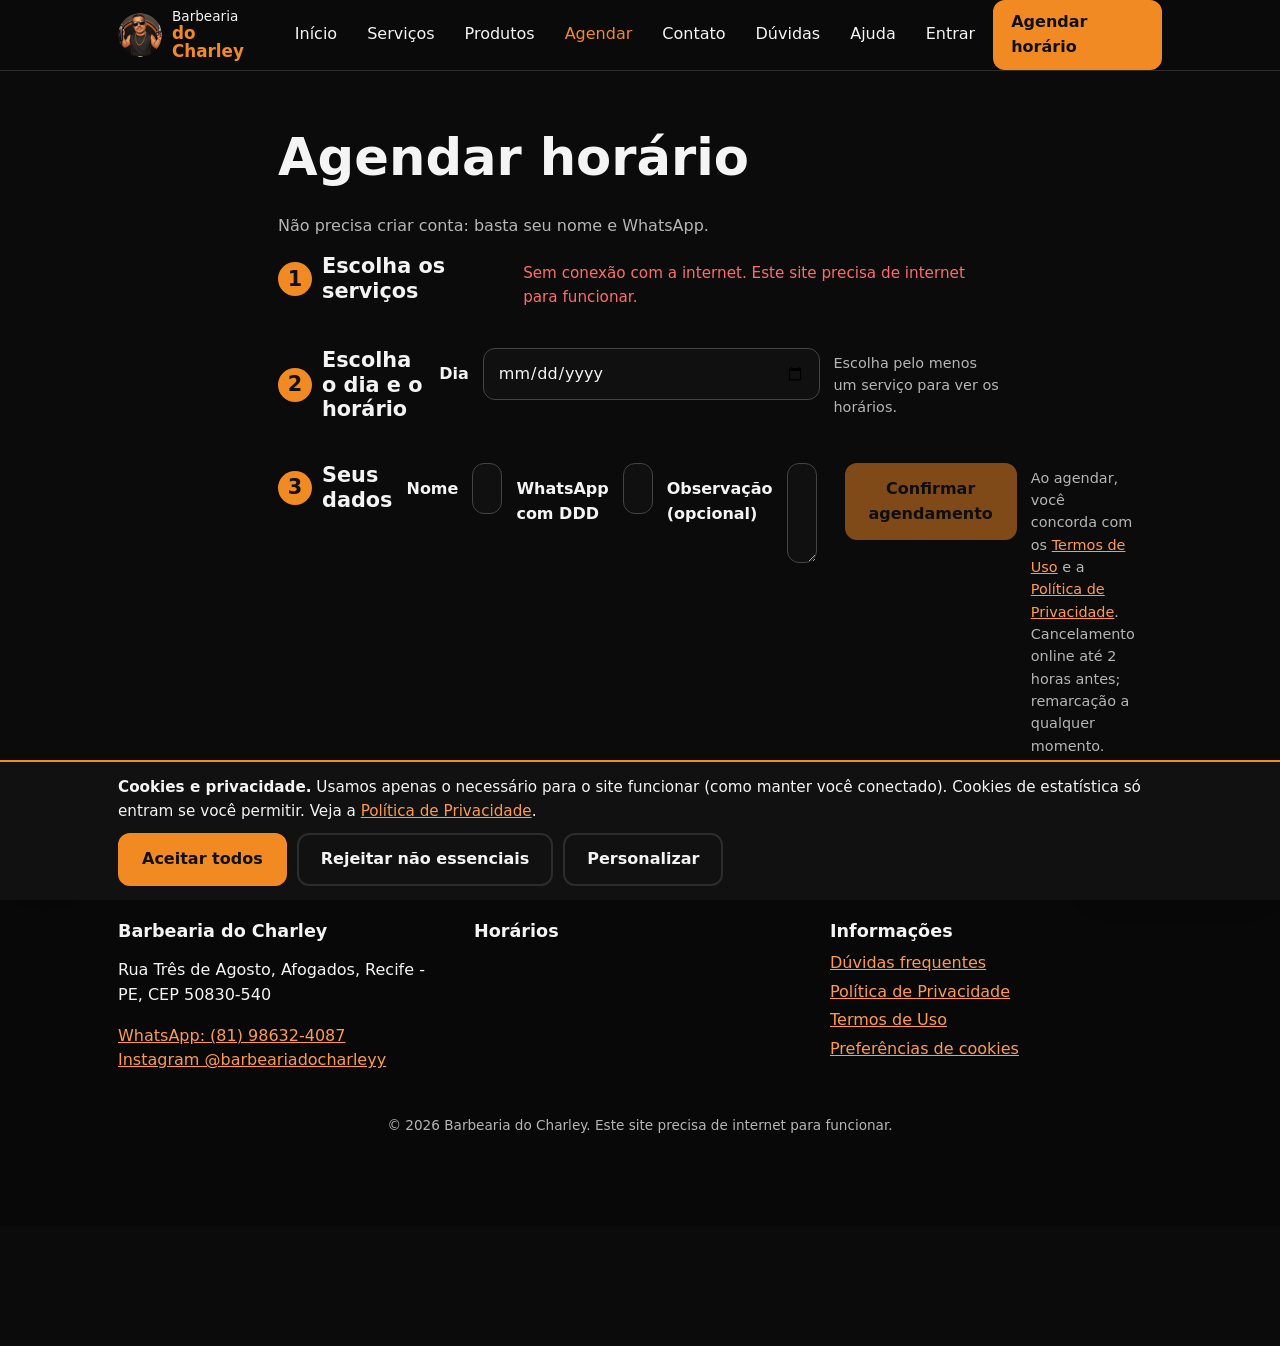
==== charley_build/agendar.html @ 22ab083c "Add files via upload" ====
<!doctype html>
<html lang="pt-BR">
<head>
<meta charset="utf-8">
<meta name="viewport" content="width=device-width, initial-scale=1">
<title>Agendar horário | Barbearia do Charley</title>
<meta name="description" content="Agende seu horário na Barbearia do Charley: escolha os serviços, veja os horários livres e confirme em poucos cliques.">
<meta name="theme-color" content="#0b0b0b">
<meta property="og:type" content="website"><meta property="og:locale" content="pt_BR">
<meta property="og:title" content="Agendar horário | Barbearia do Charley"><meta property="og:description" content="Agende seu horário na Barbearia do Charley: escolha os serviços, veja os horários livres e confirme em poucos cliques.">
<meta property="og:image" content="https://barbeariadocharley.netlify.app/icons/og.jpg">
<link rel="manifest" href="manifest.webmanifest">
<link rel="icon" href="icons/icon-192.png" type="image/png">
<link rel="apple-touch-icon" href="icons/icon-192.png">
<link rel="stylesheet" href="css/style.css">

</head>
<body>
<a class="sr" href="#main">Ir para o conteúdo</a>
<header id="app-header"></header>
<main id="main">

<section class="block"><div class="wrap" style="max-width:760px">
  <h1>Agendar horário</h1>
  <p class="muted">Não precisa criar conta: basta seu nome e WhatsApp.</p>
  <div id="flow" class="steps">
    <div class="step"><h2>Escolha os serviços</h2><div class="grid" id="svc-pick" style="grid-template-columns:1fr"><p class="loading"><span class="spin"></span>Carregando…</p></div></div>
    <div class="step"><h2>Escolha o dia e o horário</h2>
      <label for="date">Dia</label><input type="date" id="date"><div id="slots"><p class="hint">Escolha pelo menos um serviço para ver os horários.</p></div></div>
    <form id="form" class="step" novalidate><h2 id="step3">Seus dados</h2>
      <label for="name">Nome</label><input id="name" autocomplete="name" required>
      <label for="wa">WhatsApp com DDD</label><input id="wa" inputmode="tel" autocomplete="tel" placeholder="(81) 99999-9999" required>
      <label for="notes">Observação (opcional)</label><textarea id="notes" maxlength="300"></textarea>
      <div id="summary" class="summary" hidden></div>
      <p class="err" id="form-err" role="alert"></p>
      <button class="btn" id="go" type="submit" disabled>Confirmar agendamento</button>
      <p class="hint">Ao agendar, você concorda com os <a href="termos.html">Termos de Uso</a> e a <a href="privacidade.html">Política de Privacidade</a>. Cancelamento online até 2 horas antes; remarcação a qualquer momento.</p>
    </form>
  </div>
  <p class="muted">Já agendou? <a href="minha-reserva.html">Ver meus agendamentos</a></p>
</div></section>
</main>
<footer id="app-footer"></footer>
<script type="module" src="js/agendar.js"></script>
</body>
</html>
---- charley_build/css/style.css ----
:root{
  --bg:#0b0b0b; --bg2:#141414; --card:#1b1b1b; --line:#2c2c2c;
  --text:#f4f4f4; --muted:#b5b5b5; --orange:#ff7a1a; --orange2:#ff9a4d; --ok:#4cc38a; --bad:#ff6b6b; --warn:#ffd166;
  --r:14px; --max:1080px;
}
*{box-sizing:border-box}
html{scroll-behavior:smooth}
body{margin:0;background:var(--bg);color:var(--text);font:16px/1.55 system-ui,-apple-system,"Segoe UI",Roboto,Arial,sans-serif;-webkit-text-size-adjust:100%}
img{max-width:100%;height:auto}
a{color:var(--orange2)}
a:focus-visible,button:focus-visible,input:focus-visible,select:focus-visible,textarea:focus-visible{outline:3px solid var(--orange);outline-offset:2px}
h1,h2,h3{line-height:1.2;margin:0 0 .5em}
h1{font-size:clamp(2rem,6vw,3.2rem)} h2{font-size:clamp(1.5rem,4vw,2rem)} h3{font-size:1.1rem}
.wrap{max-width:var(--max);margin:0 auto;padding:0 18px}
.muted{color:var(--muted)} .center{text-align:center}
.plain{list-style:none;margin:0;padding:0} .plain li{margin:.25em 0}
section.block{padding:56px 0} section.alt{background:var(--bg2)}
.sr{position:absolute;left:-9999px}

/* cabeçalho */
header#app-header{position:sticky;top:0;z-index:50;background:rgba(11,11,11,.96);border-bottom:1px solid var(--line);backdrop-filter:blur(6px)}
.bar{display:flex;align-items:center;justify-content:space-between;gap:12px;min-height:64px}
.brand{display:flex;align-items:center;gap:10px;color:var(--text);text-decoration:none;line-height:1.1;font-size:.85rem}
.brand b{color:var(--orange);font-size:1.05rem}
.mark{width:44px;height:44px;border-radius:50%;object-fit:cover;flex:none}
nav#main-nav{display:flex;align-items:center;gap:6px}
nav#main-nav a:not(.btn){color:var(--text);text-decoration:none;padding:10px 12px;border-radius:10px}
nav#main-nav a:not(.btn):hover,nav#main-nav a[aria-current]{color:var(--orange)}
.menu-btn{display:none;background:none;border:1px solid var(--line);color:var(--text);font-size:1.4rem;border-radius:10px;min-width:48px;min-height:48px}
@media(max-width:760px){
  .menu-btn{display:block}
  nav#main-nav{display:none;position:absolute;left:0;right:0;top:64px;flex-direction:column;align-items:stretch;background:var(--bg);padding:12px 18px 18px;border-bottom:1px solid var(--line)}
  nav#main-nav.open{display:flex}
  nav#main-nav a{padding:14px 12px!important;text-align:center}
}

/* botões e campos */
.btn{display:inline-flex;align-items:center;justify-content:center;gap:8px;min-height:48px;padding:12px 22px;border-radius:12px;border:2px solid var(--orange);background:var(--orange);color:#111;font:inherit;font-weight:700;text-decoration:none;cursor:pointer}
.btn:hover{background:var(--orange2);border-color:var(--orange2)}
.btn.ghost{background:transparent;color:var(--text);border-color:var(--line)} .btn.ghost:hover{border-color:var(--orange);color:var(--orange)}
.btn.small{min-height:40px;padding:8px 16px}
.btn[disabled]{opacity:.5;cursor:not-allowed}
.row{display:flex;flex-wrap:wrap;gap:10px} .row.end{justify-content:flex-end}
label{display:block;font-weight:600;margin:14px 0 6px}
input,select,textarea{width:100%;min-height:48px;padding:12px 14px;border-radius:12px;border:1px solid #444;background:#101010;color:var(--text);font:inherit}
textarea{min-height:100px}
.check{display:flex;align-items:center;gap:10px;font-weight:400;margin:8px 0} .check input{width:22px;height:22px;min-height:0}
.hint{font-size:.9rem;color:var(--muted);margin:4px 0 0}
.err{color:var(--bad);font-size:.95rem;margin:8px 0}

/* cartões */
.card{background:var(--card);border:1px solid var(--line);border-radius:var(--r);padding:18px}
.grid{display:grid;gap:14px;grid-template-columns:repeat(auto-fill,minmax(260px,1fr))}
.badge{display:inline-block;padding:2px 10px;border-radius:99px;font-size:.8rem;font-weight:700;background:#2a2a2a;color:var(--muted)}
.badge.ok{background:#16382b;color:var(--ok)} .badge.warn{background:#3b3212;color:var(--warn)} .badge.bad{background:#3d1b1b;color:var(--bad)}
.price{color:var(--orange);font-weight:800;text-align:right;min-width:5.5em}

/* herói */
.hero{padding:64px 0 56px;background:radial-gradient(1200px 400px at 80% -10%,rgba(255,122,26,.22),transparent),var(--bg)}
.hero p{max-width:34em;color:var(--muted);font-size:1.1rem}
.hero .row{margin-top:22px}
.kicker{color:var(--orange);font-weight:700;letter-spacing:.12em;text-transform:uppercase;font-size:.8rem}

/* serviços */
.svc{display:flex;gap:12px;justify-content:space-between;align-items:flex-start}
.svc h3{margin:0 0 4px} .svc p{margin:0;color:var(--muted);font-size:.95rem}
.svc.pick{cursor:pointer;border-width:2px} .svc.pick.on{border-color:var(--orange);background:#241a12} .svc.pick.off{opacity:.45;cursor:not-allowed}
.svc.pick input{width:24px;height:24px;min-height:0;margin-top:3px;flex:none}

/* agendamento */
.steps{counter-reset:s}
.step{margin:0 0 30px}
.step>h2{display:flex;align-items:center;gap:10px;font-size:1.3rem}
.step>h2::before{counter-increment:s;content:counter(s);display:grid;place-items:center;width:34px;height:34px;border-radius:50%;background:var(--orange);color:#111;font-weight:800;flex:none}
.slots{display:grid;grid-template-columns:repeat(auto-fill,minmax(84px,1fr));gap:8px;margin-top:12px}
.slot{min-height:48px;border-radius:10px;border:1px solid #444;background:#101010;color:var(--text);font:inherit;font-weight:700;cursor:pointer}
.slot:hover{border-color:var(--orange)} .slot[aria-pressed=true]{background:var(--orange);color:#111;border-color:var(--orange)}
.summary{background:#101010;border:1px solid var(--orange);border-radius:var(--r);padding:14px 16px;margin:18px 0;}
.summary dl{display:grid;grid-template-columns:auto 1fr;gap:4px 14px;margin:0} .summary dt{color:var(--muted)} .summary dd{margin:0;text-align:right;font-weight:600}
.notice{border-left:4px solid var(--orange);background:#1d1710;padding:12px 14px;border-radius:8px;margin:14px 0}
.ok-box{border:1px solid var(--ok);background:#0f2219;border-radius:var(--r);padding:20px}

/* tabelas simples */
table.t{width:100%;border-collapse:collapse} table.t th,table.t td{padding:10px 8px;border-bottom:1px solid var(--line);text-align:left}
details{background:var(--card);border:1px solid var(--line);border-radius:12px;padding:14px 16px;margin:10px 0}
summary{cursor:pointer;font-weight:700}

/* rodapé */
footer#app-footer{background:#080808;border-top:1px solid var(--line);padding:36px 0 90px;margin-top:0}
.foot{display:grid;gap:24px;grid-template-columns:repeat(auto-fit,minmax(220px,1fr))}
.copy{text-align:center;color:var(--muted);font-size:.85rem;margin:26px 18px 0}

/* WhatsApp flutuante, avisos */
.wa-float{position:fixed;left:16px;bottom:16px;z-index:60;width:58px;height:58px;border-radius:50%;background:#25d366;color:#fff;display:grid;place-items:center;box-shadow:0 6px 18px rgba(0,0,0,.5)}
#toasts{position:fixed;left:50%;transform:translateX(-50%);bottom:90px;z-index:90;display:grid;gap:8px;width:min(92vw,420px)}
.toast{background:#222;border:1px solid var(--line);border-left:4px solid var(--orange);padding:12px 14px;border-radius:10px}
.toast.error{border-left-color:var(--bad)} .toast.success{border-left-color:var(--ok)}
dialog.dlg{background:var(--card);color:var(--text);border:1px solid var(--line);border-radius:var(--r);max-width:min(92vw,420px)} dialog::backdrop{background:rgba(0,0,0,.7)}
#cookie-box{position:fixed;left:0;right:0;bottom:0;z-index:100;background:#111;border-top:2px solid var(--orange);padding:14px 0}
.cookie-in{max-width:var(--max);margin:0 auto;padding:0 18px} .cookie-in p{margin:0 0 10px;font-size:.95rem}
.loading,.empty{padding:24px;text-align:center;color:var(--muted)}
.spin{display:inline-block;width:18px;height:18px;border:3px solid #444;border-top-color:var(--orange);border-radius:50%;animation:sp 1s linear infinite;vertical-align:-3px;margin-right:8px}
@keyframes sp{to{transform:rotate(360deg)}}
@media (prefers-reduced-motion:reduce){*{animation:none!important;scroll-behavior:auto!important}}
.map{width:100%;height:320px;border:0;border-radius:var(--r);filter:grayscale(.2) contrast(1.05)}
.prose h2{margin-top:1.6em} .prose p,.prose li{color:#dcdcdc}

.hero .wrap{display:grid;gap:28px;align-items:center}
.hero-logo{width:min(78vw,340px);height:auto;border-radius:24px;justify-self:center;box-shadow:0 10px 40px rgba(0,0,0,.6)}
@media(min-width:820px){.hero .wrap{grid-template-columns:1.2fr .8fr}.hero-logo{width:380px}}

/* painel do Charley */
.adm-bar{display:flex;gap:10px;align-items:center;justify-content:space-between;flex-wrap:wrap;padding:12px 18px;border-bottom:1px solid var(--line);background:#0e0e0e;position:sticky;top:0;z-index:50}
.adm-tabs{display:flex;gap:6px;overflow-x:auto;padding:10px 18px;border-bottom:1px solid var(--line);background:#0e0e0e;position:sticky;top:64px;z-index:49}
.adm-tabs a{white-space:nowrap;padding:10px 16px;border-radius:10px;color:var(--text);text-decoration:none;border:1px solid var(--line)}
.adm-tabs a[aria-current]{background:var(--orange);color:#111;border-color:var(--orange);font-weight:700}
.adm-wrap{max-width:1180px;margin:0 auto;padding:18px}
.stats{display:grid;grid-template-columns:repeat(auto-fit,minmax(150px,1fr));gap:10px;margin:12px 0}
.stat{background:var(--card);border:1px solid var(--line);border-radius:12px;padding:12px 14px}.stat b{display:block;font-size:1.4rem;color:var(--orange)}
.ap{border-left:4px solid var(--line)}.ap.confirmed{border-left-color:var(--ok)}.ap.pending{border-left-color:var(--warn)}.ap.cancelled,.ap.no_show{border-left-color:var(--bad);opacity:.7}.ap.completed{border-left-color:#6aa9ff}
.ap .t{font-size:1.15rem;font-weight:800}
.cal{display:grid;grid-template-columns:repeat(7,1fr);gap:6px}.cal .d{min-height:64px;border:1px solid var(--line);border-radius:10px;padding:6px;background:var(--card);cursor:pointer;font-size:.85rem}
.cal .d.today{border-color:var(--orange)}.cal .d.off{opacity:.45}.cal .h{text-align:center;color:var(--muted);font-size:.8rem}.cal .n{display:inline-block;background:var(--orange);color:#111;border-radius:99px;padding:0 8px;font-weight:800;margin-top:4px}
.week{display:grid;gap:8px}@media(min-width:900px){.week{grid-template-columns:repeat(7,1fr)}}
.week .col{background:var(--card);border:1px solid var(--line);border-radius:12px;padding:10px;min-height:90px}.week .it{font-size:.85rem;margin:6px 0;padding:6px;border-radius:8px;background:#101010;cursor:pointer}
dialog.big{max-width:min(94vw,560px);width:100%;max-height:92vh;overflow:auto}
.mini{font-size:.85rem}
.tbl-scroll{overflow-x:auto}

.cap::first-letter{text-transform:uppercase}

/* Complementos do painel e catálogo */
.adm-tabs{overflow-x:auto;flex-wrap:nowrap;white-space:nowrap;scrollbar-width:thin}
.adm-tabs a{flex:0 0 auto}
.product-card{overflow:hidden;display:flex;flex-direction:column;gap:12px}
.product-card>img{width:100%;aspect-ratio:4/3;object-fit:cover;border-radius:10px;background:#171717}
.product-card h2{margin:6px 0;font-size:1.2rem}
.product-card .price{display:block;margin:8px 0;color:var(--orange)}

/* Indicadores e estados dos módulos administrativos */
.progress{height:10px;background:#252525;border:1px solid var(--line);border-radius:99px;overflow:hidden;margin:10px 0 4px}
.progress span{display:block;height:100%;background:var(--orange);border-radius:99px;transition:width .25s ease}
.notice.error{border-color:var(--bad);color:var(--text)}


/* CHARLEY EXPERIENCE — motion leve, mobile-first e sem bibliotecas externas */
:root{--orange:#f28a24;--ink:#080808}
.orange-text{color:var(--orange);text-shadow:0 8px 34px rgba(242,138,36,.16)}
.hero{position:relative;overflow:hidden;background:radial-gradient(ellipse at 78% 45%,rgba(242,138,36,.10),transparent 42%),linear-gradient(135deg,#080808,#111 62%,#090909)}
.hero .wrap{min-height:560px;padding-top:54px;padding-bottom:54px}
.hero h1{font-size:clamp(2.8rem,8vw,5.7rem);line-height:.98;letter-spacing:-.055em;margin:12px 0 20px}
.hero-copy>p:not(.kicker){max-width:560px;font-size:1.08rem;color:#d0d0d0;line-height:1.7}
.hero-stage{position:relative;min-height:330px;display:grid;place-items:center;perspective:900px;isolation:isolate}
.hero-glow{position:absolute;width:min(72vw,340px);aspect-ratio:1;border-radius:50%;background:radial-gradient(circle,rgba(242,138,36,.24),rgba(242,138,36,.04) 48%,transparent 72%);filter:blur(12px)}
.hero-object{position:relative;z-index:2;transform:rotateY(-9deg) rotateX(3deg);filter:drop-shadow(0 25px 30px rgba(0,0,0,.65));animation:charleyFloat 7s ease-in-out infinite}
.hero-logo{width:min(70vw,310px);border:1px solid rgba(242,138,36,.25);box-shadow:0 22px 60px rgba(0,0,0,.55),0 0 45px rgba(242,138,36,.10)}
.hero-orbit{position:absolute;border:1px solid rgba(242,138,36,.28);border-radius:50%;width:min(78vw,370px);aspect-ratio:1;transform:rotateX(68deg) rotateZ(-22deg)}
.orbit-two{width:min(90vw,430px);transform:rotateX(72deg) rotateZ(38deg);border-color:rgba(255,255,255,.12)}
.hero-chip{position:absolute;z-index:3;bottom:8%;right:0;background:rgba(16,16,16,.82);border:1px solid rgba(242,138,36,.35);padding:9px 13px;border-radius:99px;font-size:.65rem;letter-spacing:.15em;color:#eee;backdrop-filter:blur(8px)}
@keyframes charleyFloat{0%,100%{transform:translateY(0) rotateY(-9deg) rotateX(3deg)}50%{transform:translateY(-10px) rotateY(-5deg) rotateX(1deg)}}
.help-teaser{background:linear-gradient(110deg,#151515,#0b0b0b);border-block:1px solid #292929}
.help-teaser-inner{display:flex;align-items:center;justify-content:space-between;gap:22px}
.help-teaser h2{max-width:620px;margin:4px 0 8px}.help-teaser p{max-width:600px}
.help-hero{padding:50px 0 38px;overflow:hidden;background:radial-gradient(ellipse at 80% 50%,rgba(242,138,36,.14),transparent 45%),#090909}
.help-hero-grid{display:grid;align-items:center;gap:20px}.help-hero h1{font-size:clamp(2.7rem,8vw,5rem);line-height:.98;letter-spacing:-.05em;margin:10px 0 16px}.lead{font-size:1.05rem;color:#ccc;max-width:540px;line-height:1.7}
.help-orbit{height:260px;position:relative;display:grid;place-items:center;perspective:700px}.orbit-ring{position:absolute;width:230px;height:230px;border:1px solid rgba(242,138,36,.25);border-radius:50%;transform:rotateX(68deg) rotateZ(25deg)}.ring-two{width:190px;height:190px;transform:rotateX(70deg) rotateZ(-35deg);border-color:rgba(255,255,255,.15)}.orbit-chair{width:150px;filter:drop-shadow(0 18px 22px #000);transform:rotateY(-12deg);animation:charleyFloat 7s ease-in-out infinite}.orbit-dot{position:absolute;width:9px;height:9px;border-radius:50%;background:var(--orange);box-shadow:0 0 18px var(--orange)}.dot-a{top:26%;right:20%}.dot-b{bottom:20%;left:22%;width:6px;height:6px}
.help-choices h2{margin-top:4px}.help-grid{display:grid;grid-template-columns:1fr;gap:12px;margin-top:22px}.help-card{display:flex;flex-direction:column;gap:10px;min-height:190px;padding:20px;border:1px solid #303030;border-radius:18px;background:linear-gradient(145deg,#191919,#101010);color:var(--text);text-decoration:none;transition:transform .22s ease,border-color .22s ease,background .22s ease}.help-card:active{transform:scale(.985)}.help-card:hover{border-color:var(--orange);transform:translateY(-3px)}.help-icon{display:grid;place-items:center;width:42px;height:42px;border-radius:13px;background:rgba(242,138,36,.12);color:var(--orange);font-size:1.4rem}.help-card b{font-size:1.1rem}.help-card>span:not(.help-icon){color:#aaa;font-size:.92rem;line-height:1.5}.help-card em{font-style:normal;color:var(--orange);font-weight:700;margin-top:auto}.help-card em i{font-style:normal;margin-left:6px}
.tutorial-layout{display:grid;gap:26px;align-items:center}.step-list{display:grid;gap:16px;margin:24px 0}.step{display:flex;gap:14px;align-items:flex-start}.step>b{flex:0 0 38px;height:38px;display:grid;place-items:center;border-radius:12px;background:rgba(242,138,36,.13);color:var(--orange)}.step span{display:grid;gap:4px}.step small{color:#aaa;line-height:1.5}.tutorial-visual{min-height:300px;display:grid;place-items:center;border:1px solid #282828;border-radius:22px;background:radial-gradient(circle at 50% 40%,rgba(242,138,36,.12),transparent 55%),#101010;overflow:hidden}.phone{width:190px;height:285px;padding:8px;border:2px solid #555;border-radius:28px;background:#080808;box-shadow:0 25px 50px rgba(0,0,0,.5);transform:rotateY(-8deg) rotateX(3deg)}.phone-top{width:52px;height:8px;border-radius:10px;background:#333;margin:2px auto 12px}.phone-screen{height:calc(100% - 22px);border-radius:18px;background:#171717;padding:15px 11px;display:flex;flex-direction:column;gap:12px}.tiny-label{font-size:.55rem;letter-spacing:.12em;color:var(--orange);font-weight:800}.fake-line{height:7px;width:65%;border-radius:10px;background:#383838}.fake-line.wide{width:90%;height:10px;background:#eee}.fake-appointment{margin-top:10px;padding:12px 9px;border-radius:12px;background:#222;display:grid;gap:10px;font-size:.7rem}.fake-appointment span{color:#aaa;font-size:.6rem}.fake-action{padding:8px;text-align:center;border-radius:7px;background:#f28a24;color:#111;font-weight:800}.fake-calendar{display:grid;grid-template-columns:repeat(7,1fr);gap:5px;text-align:center;font-size:.48rem;color:#aaa}.fake-calendar b{padding:5px 0;border-radius:5px;background:#292929;color:#eee}.fake-calendar b:nth-of-type(4){background:var(--orange);color:#111}.fake-slots{display:flex;gap:5px;flex-wrap:wrap}.fake-slots b{font-size:.58rem;padding:6px;border-radius:6px;background:#282828;color:#f28a24}.fake-caption{margin-top:auto;text-align:center;color:#777;font-size:.55rem}.help-bottom{text-align:center}.help-bottom .btn{margin-top:10px}
.reveal{opacity:0;transform:translateY(14px);transition:opacity .5s ease,transform .5s ease}.reveal.is-visible{opacity:1;transform:none}
.charley-help{position:fixed;right:16px;bottom:18px;z-index:80;display:grid;justify-items:end;gap:10px}.assistant-launch{display:flex;align-items:center;gap:9px;border:1px solid rgba(242,138,36,.55);border-radius:99px;background:#f28a24;color:#111;padding:12px 16px;font-weight:800;box-shadow:0 10px 30px rgba(0,0,0,.4);cursor:pointer}.assistant-spark{font-size:1.2rem}.assistant-panel{width:min( calc(100vw - 28px),360px);max-height:min(70vh,560px);overflow:auto;border:1px solid #383838;border-radius:20px;background:#101010;color:#fff;box-shadow:0 20px 60px rgba(0,0,0,.65);animation:assistantIn .18s ease-out}.assistant-panel[hidden]{display:none}.assistant-panel header{display:flex;justify-content:space-between;align-items:center;padding:16px;border-bottom:1px solid #2b2b2b;background:linear-gradient(100deg,#191919,#101010)}.assistant-panel header div{display:grid;gap:4px}.assistant-panel header small{font-size:.75rem;color:#aaa}.assistant-close{border:0;background:#292929;color:#fff;width:34px;height:34px;border-radius:50%;font-size:1.4rem}.assistant-body{padding:15px}.assistant-welcome{margin:0 0 14px;color:#ddd}.assistant-options{display:grid;gap:8px}.assistant-options a{display:flex;align-items:center;gap:11px;padding:12px;border:1px solid #303030;border-radius:12px;color:#fff;text-decoration:none;background:#171717}.assistant-options a:active{border-color:var(--orange)}.assistant-options a>span:first-child{width:34px;height:34px;display:grid;place-items:center;background:rgba(242,138,36,.13);border-radius:10px;color:var(--orange);font-size:1.1rem}.assistant-options a>span:nth-child(2){display:grid;gap:3px;flex:1}.assistant-options small{color:#aaa;font-size:.72rem}.assistant-options i{font-size:1.4rem;color:var(--orange);font-style:normal}.assistant-note{display:block;margin-top:12px;color:#888;line-height:1.45;font-size:.68rem}@keyframes assistantIn{from{opacity:0;transform:translateY(8px) scale(.98)}to{opacity:1;transform:none}}
@media(min-width:700px){.help-hero-grid{grid-template-columns:1.15fr .85fr}.help-orbit{height:340px}.help-grid{grid-template-columns:repeat(2,1fr)}.tutorial-layout{grid-template-columns:1.1fr .9fr}.tutorial-layout.reverse>div:first-child{order:2}.tutorial-layout.reverse>div:last-child{order:1}}
@media(max-width:560px){.hero .wrap{min-height:auto;padding-top:40px;padding-bottom:30px}.hero-stage{min-height:250px}.hero-logo{width:min(64vw,250px)}.hero-chip{right:2%;bottom:4%;font-size:.55rem}.help-teaser-inner{align-items:flex-start;flex-direction:column}.help-teaser .btn{width:100%}.help-card{min-height:160px}.tutorial-visual{min-height:270px}.charley-help{right:12px;bottom:12px}.assistant-launch{padding:11px 14px}.assistant-launch span:last-child{font-size:.85rem}}
@media(prefers-reduced-motion:reduce){.hero-object,.orbit-chair{animation:none!important}.reveal{opacity:1;transform:none;transition:none}.help-card,.assistant-panel{transition:none;animation:none}}
/* --- CORREÇÕES ADICIONAIS (Adicione isso no final do seu arquivo) --- */

/* Forçar 3 colunas nos horários */
.slots {
    display: grid !important;
    grid-template-columns: repeat(3, 1fr) !important;
}

/* Forçar formulário um embaixo do outro */
#step3 .row, #form .row {
    flex-direction: column !important;
    gap: 12px !important;
}

/* Espaço para o selo da Netlify */
body {
    padding-bottom: 120px !important;
}
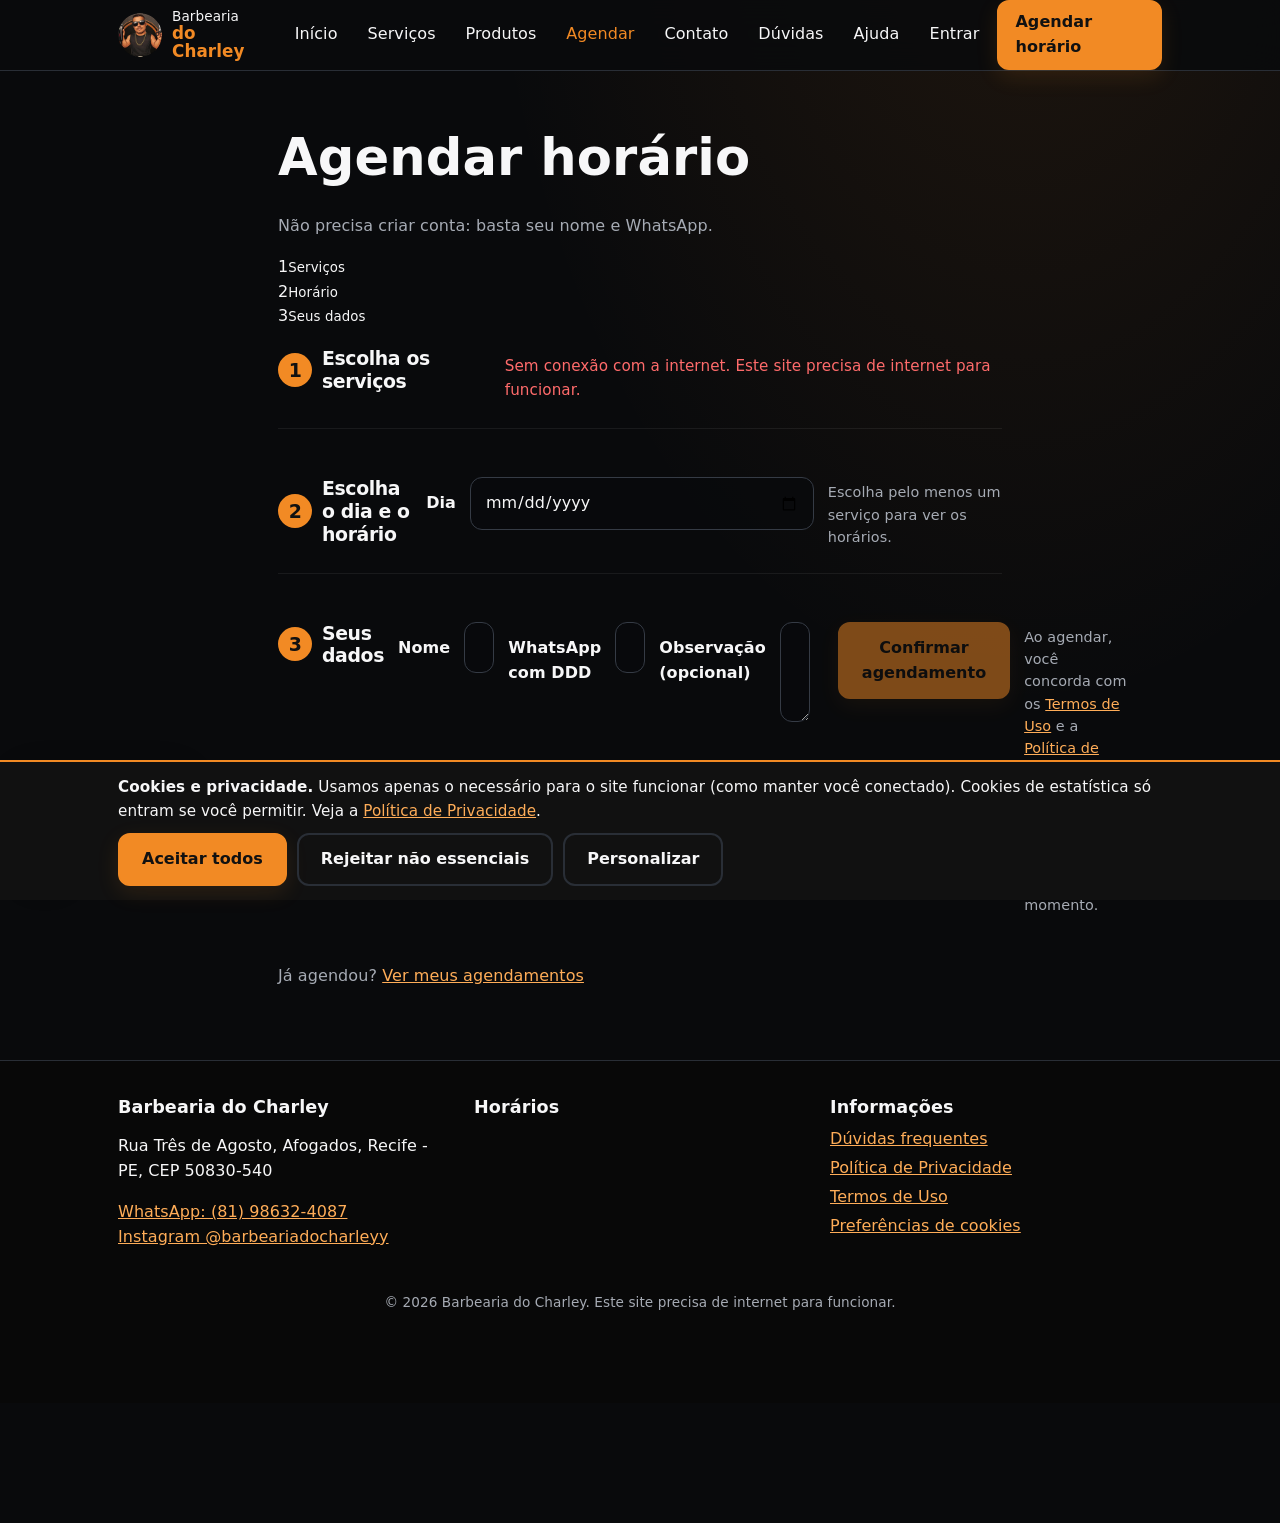
==== commit f5e6cae7: "Adiciona indicador visual das etapas de agendamento" ====
--- a/charley_build/agendar.html
+++ b/charley_build/agendar.html
@@ -23,6 +23,7 @@
 <section class="block"><div class="wrap" style="max-width:760px">
   <h1>Agendar horário</h1>
   <p class="muted">Não precisa criar conta: basta seu nome e WhatsApp.</p>
+  <div class="booking-progress" aria-label="Etapas do agendamento"><div class="booking-progress-step is-active" data-progress="service"><span>1</span><small>Serviços</small></div><i></i><div class="booking-progress-step" data-progress="date"><span>2</span><small>Horário</small></div><i></i><div class="booking-progress-step" data-progress="details"><span>3</span><small>Seus dados</small></div></div>
   <div id="flow" class="steps">
     <div class="step"><h2>Escolha os serviços</h2><div class="grid" id="svc-pick" style="grid-template-columns:1fr"><p class="loading"><span class="spin"></span>Carregando…</p></div></div>
     <div class="step"><h2>Escolha o dia e o horário</h2>
--- a/charley_build/css/style.css
+++ b/charley_build/css/style.css
@@ -171,6 +171,13 @@
 @media(min-width:700px){.help-hero-grid{grid-template-columns:1.15fr .85fr}.help-orbit{height:340px}.help-grid{grid-template-columns:repeat(2,1fr)}.tutorial-layout{grid-template-columns:1.1fr .9fr}.tutorial-layout.reverse>div:first-child{order:2}.tutorial-layout.reverse>div:last-child{order:1}}
 @media(max-width:560px){.hero .wrap{min-height:auto;padding-top:40px;padding-bottom:30px}.hero-stage{min-height:250px}.hero-logo{width:min(64vw,250px)}.hero-chip{right:2%;bottom:4%;font-size:.55rem}.help-teaser-inner{align-items:flex-start;flex-direction:column}.help-teaser .btn{width:100%}.help-card{min-height:160px}.tutorial-visual{min-height:270px}.charley-help{right:12px;bottom:12px}.assistant-launch{padding:11px 14px}.assistant-launch span:last-child{font-size:.85rem}}
 @media(prefers-reduced-motion:reduce){.hero-object,.orbit-chair{animation:none!important}.reveal{opacity:1;transform:none;transition:none}.help-card,.assistant-panel{transition:none;animation:none}}
+/* Fechamento consistente dos formulários e posição do suporte longe do selo Netlify */
+dialog.big{position:relative;padding:30px 22px 22px}
+.dlg-x{position:absolute;top:9px;right:10px;z-index:3;width:36px;height:36px;border:1px solid var(--line);border-radius:50%;background:#252525;color:#fff;font-size:1.45rem;line-height:1;cursor:pointer;display:grid;place-items:center}
+.dlg-x:hover{background:var(--orange);color:#111;border-color:var(--orange)}
+.charley-help{left:16px;right:auto;bottom:88px;justify-items:start}
+@media(max-width:560px){.charley-help{left:12px;right:auto;bottom:88px}}
+
 /* --- CORREÇÕES ADICIONAIS (Adicione isso no final do seu arquivo) --- */
 
 /* Forçar 3 colunas nos horários */
@@ -189,3 +196,67 @@
 body {
     padding-bottom: 120px !important;
 }
+
+/* ===== Charley Premium UI refresh ===== */
+:root{--bg:#090a0c;--bg2:#101216;--card:#15181d;--line:#292e36;--orange:#f28a24;--orange2:#ffad58;--text:#f7f7f8;--muted:#a6abb4;--r:18px;--ease:cubic-bezier(.2,.75,.25,1)}
+body{background:radial-gradient(ellipse at 80% -15%,rgba(242,138,36,.10),transparent 38%),var(--bg);letter-spacing:.005em}
+header#app-header,.adm-bar,.adm-tabs{background:rgba(10,11,13,.88);backdrop-filter:blur(16px);-webkit-backdrop-filter:blur(16px)}
+.card,.stat,.product-card,.summary,.notice,.ok-box{border-radius:18px;box-shadow:0 12px 34px rgba(0,0,0,.16);transition:transform .24s var(--ease),border-color .24s ease,box-shadow .24s ease,background .24s ease}
+.card:hover,.stat:hover{border-color:rgba(242,138,36,.34);box-shadow:0 18px 42px rgba(0,0,0,.26)}
+.btn,.slot,.adm-tabs a,.svc.pick,.help-card{transition:transform .2s var(--ease),background .2s ease,border-color .2s ease,box-shadow .2s ease}
+.btn:hover{transform:translateY(-2px);box-shadow:0 10px 24px rgba(242,138,36,.16)}
+.btn:active,.slot:active{transform:scale(.975)}
+.btn:not(.ghost){box-shadow:0 7px 22px rgba(242,138,36,.12)}
+input,select,textarea{background:rgba(8,10,13,.76);border-color:#353b45;transition:border-color .2s ease,box-shadow .2s ease}
+input:focus,select:focus,textarea:focus{border-color:var(--orange);box-shadow:0 0 0 4px rgba(242,138,36,.11);outline:0}
+.hero{position:relative;isolation:isolate;overflow:hidden;background:radial-gradient(ellipse at 75% 40%,rgba(242,138,36,.16),transparent 42%),linear-gradient(140deg,#0b0c0f,#111318 55%,#090a0c)}
+.hero:after{content:"";position:absolute;inset:0;z-index:-1;opacity:.13;pointer-events:none;background-image:radial-gradient(rgba(255,255,255,.28) .6px,transparent .6px);background-size:18px 18px;mask-image:linear-gradient(90deg,transparent,#000)}
+.hero h1{letter-spacing:-.045em;text-wrap:balance}.hero p{line-height:1.75}
+.hero-stage{perspective:1000px;transform-style:preserve-3d}
+.hero-object{filter:drop-shadow(0 30px 35px rgba(0,0,0,.42));transform-style:preserve-3d;animation:premiumFloat 8s ease-in-out infinite}
+.hero-logo{border:1px solid rgba(255,255,255,.1);box-shadow:0 25px 70px rgba(0,0,0,.42),0 0 70px rgba(242,138,36,.12)}
+.hero-orbit{border-color:rgba(242,138,36,.22);box-shadow:0 0 24px rgba(242,138,36,.05)}
+@keyframes premiumFloat{0%,100%{transform:translateY(0) rotateY(-7deg) rotateX(2deg)}50%{transform:translateY(-9px) rotateY(-2deg) rotateX(0)}}
+.block{content-visibility:auto;contain-intrinsic-size:1px 500px}
+.adm-wrap{max-width:1320px;padding:clamp(14px,2.5vw,30px)}
+.adm-bar{border-bottom-color:rgba(255,255,255,.08)}
+.adm-tabs{padding:12px max(18px,calc((100vw - 1320px)/2));border-bottom-color:rgba(255,255,255,.08)}
+.adm-tabs a{border-radius:999px;background:rgba(255,255,255,.025)}
+.adm-tabs a:hover{transform:translateY(-1px);border-color:rgba(242,138,36,.5)}
+.adm-tabs a[aria-current]{box-shadow:0 5px 18px rgba(242,138,36,.18)}
+.stats{gap:12px;margin:16px 0}
+.stat{position:relative;overflow:hidden;padding:17px 18px;background:linear-gradient(145deg,rgba(28,32,39,.98),rgba(17,19,23,.98));border-color:rgba(255,255,255,.07);min-height:94px}
+.stat:after{content:"";position:absolute;width:90px;height:90px;right:-35px;top:-45px;border-radius:50%;background:rgba(242,138,36,.075);filter:blur(2px)}
+.stat b{font-size:clamp(1.25rem,2vw,1.65rem);letter-spacing:-.03em;margin-top:7px}
+.adm-wrap h2{letter-spacing:-.035em}
+.ap,.week .col,.cal .d{border-radius:14px}
+.svc.pick{padding:16px;background:linear-gradient(145deg,#191d23,#12151a);border-color:#303640}
+.svc.pick:hover{transform:translateY(-2px);border-color:rgba(242,138,36,.6)}
+.svc.pick.on{background:linear-gradient(145deg,rgba(242,138,36,.16),#17191d);border-color:var(--orange);box-shadow:0 8px 24px rgba(242,138,36,.08)}
+.slots{gap:10px}.slot{border-radius:12px;background:linear-gradient(145deg,#191d23,#111419);border-color:#343a44}
+.slot:hover{transform:translateY(-2px);box-shadow:0 7px 18px rgba(242,138,36,.1)}
+.slot[aria-pressed=true]{box-shadow:0 7px 20px rgba(242,138,36,.2)}
+.steps>.step{padding:18px 0;border-bottom:1px solid rgba(255,255,255,.065)}.steps>.step:last-child{border-bottom:0}
+.step>h2{font-size:1.18rem;letter-spacing:-.02em}
+.summary{background:linear-gradient(145deg,rgba(242,138,36,.1),rgba(16,18,22,.96));border-color:rgba(242,138,36,.55);box-shadow:inset 0 1px rgba(255,255,255,.04)}
+dialog.dlg{background:linear-gradient(145deg,#1a1e24,#111318);box-shadow:0 28px 100px rgba(0,0,0,.65)}
+dialog::backdrop{backdrop-filter:blur(5px);background:rgba(0,0,0,.68)}
+.tbl-scroll{border:1px solid var(--line);border-radius:14px}
+table.t th{color:#f6b36e;font-size:.82rem;text-transform:uppercase;letter-spacing:.06em}
+table.t tr:hover td{background:rgba(255,255,255,.025)}
+.metric-chart{padding:18px;border:1px solid var(--line);border-radius:18px;background:linear-gradient(145deg,#171b21,#101216);margin:14px 0}
+.metric-chart h3{margin-bottom:4px}
+.chart-bars{display:grid;grid-template-columns:repeat(7,minmax(0,1fr));gap:9px;align-items:end;height:150px;padding:18px 2px 0}
+.chart-col{height:100%;display:flex;flex-direction:column;justify-content:end;align-items:center;gap:8px;min-width:0}
+.chart-track{height:112px;width:min(100%,34px);display:flex;align-items:end;border-radius:99px;background:#252a32;overflow:hidden}
+.chart-fill{width:100%;min-height:3px;border-radius:99px 99px 5px 5px;background:linear-gradient(180deg,#ffb15f,#e87917);box-shadow:0 0 18px rgba(242,138,36,.18);transform-origin:bottom;animation:chartRise .7s var(--ease) both}
+.chart-col small{font-size:.68rem;color:var(--muted)}.chart-col b{font-size:.68rem;white-space:nowrap}
+@keyframes chartRise{from{transform:scaleY(.05);opacity:.3}to{transform:scaleY(1);opacity:1}}
+.report-bars{display:grid;gap:12px;margin-top:12px}
+.report-bar{display:grid;grid-template-columns:minmax(80px,120px) 1fr auto;align-items:center;gap:10px;font-size:.9rem}
+.report-bar-track{height:10px;background:#292e36;border-radius:99px;overflow:hidden}
+.report-bar-fill{height:100%;border-radius:99px;background:linear-gradient(90deg,#df7419,#ffb15f)}
+@media(max-width:620px){.adm-tabs{top:58px}.adm-wrap{padding:14px}.stat{min-height:86px}.chart-bars{gap:5px}.report-bar{grid-template-columns:76px 1fr auto;font-size:.8rem}}
+@media(prefers-reduced-motion:no-preference){.adm-wrap>.row,.adm-wrap>.stats,.adm-wrap>.grid,.adm-wrap>.card{animation:softEnter .42s var(--ease) both}.adm-wrap>.stats{animation-delay:.04s}.adm-wrap>.grid{animation-delay:.08s}}
+@keyframes softEnter{from{opacity:0;transform:translateY(9px)}to{opacity:1;transform:none}}
+@media(prefers-reduced-motion:reduce){.hero-object,.chart-fill{animation:none!important}.card,.stat,.btn,.slot,.svc.pick{transition:none!important}}
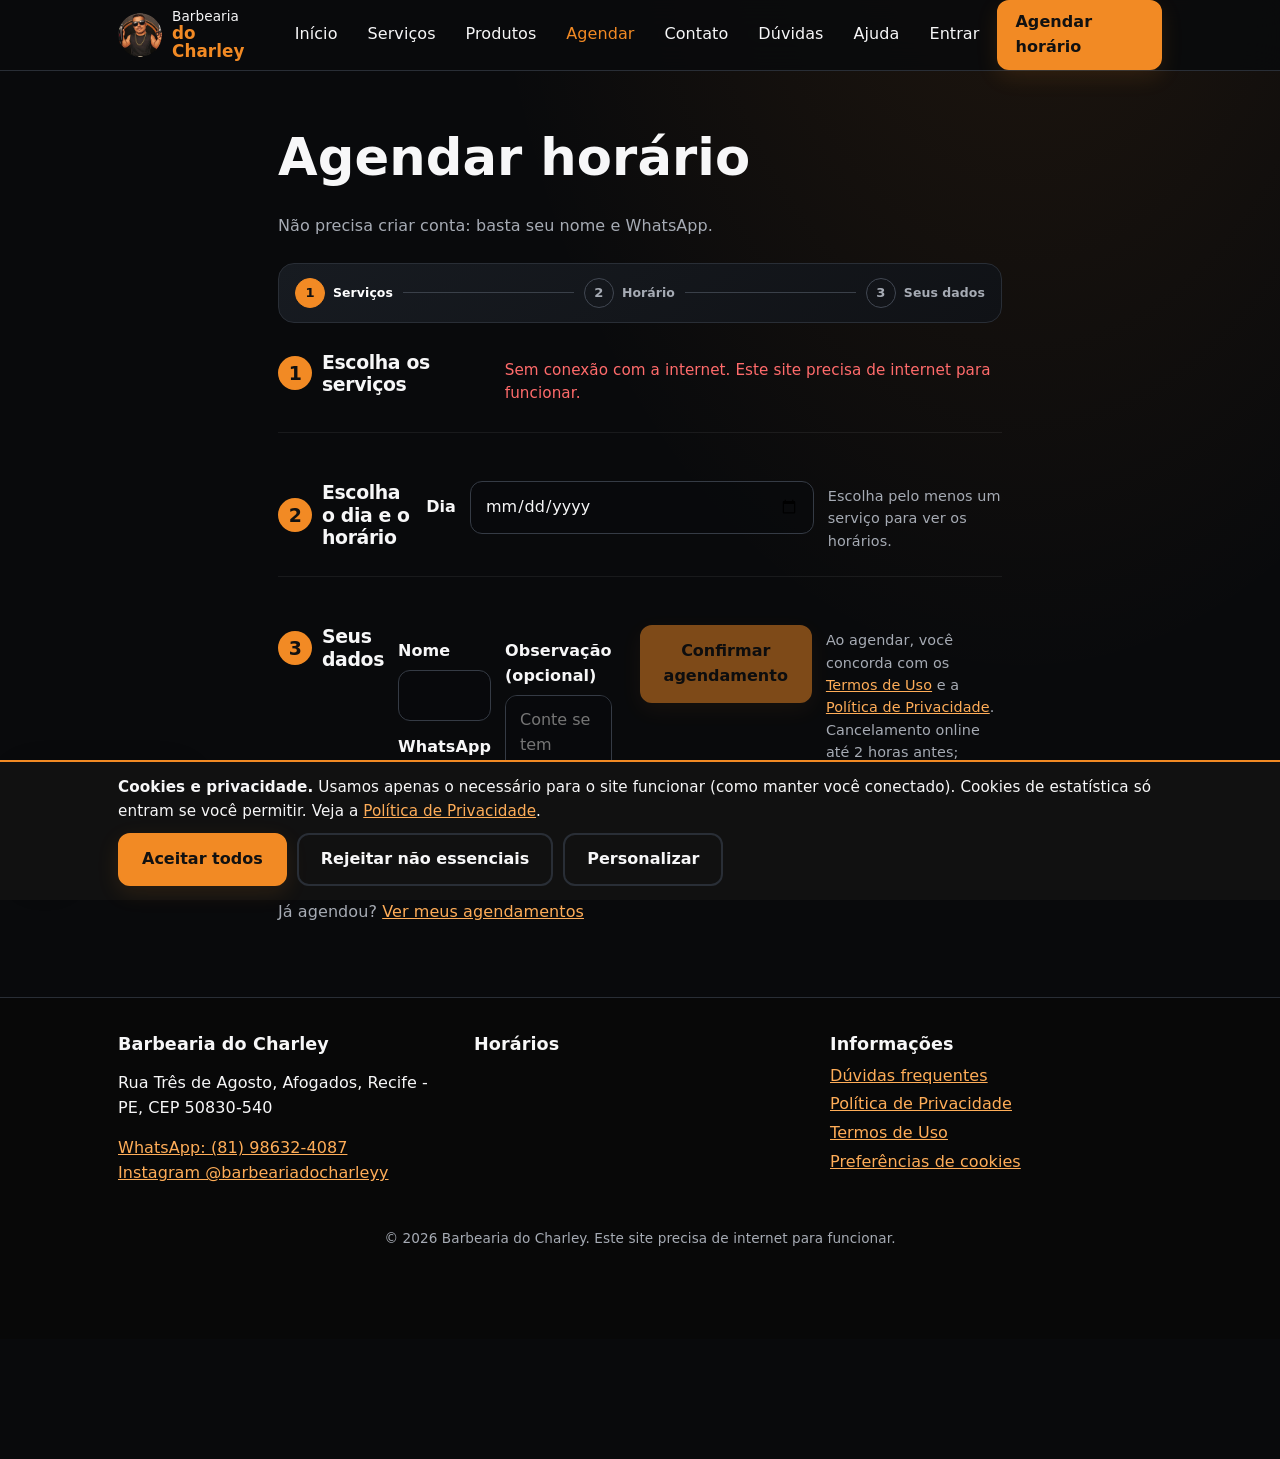
==== commit 50c3733f: "Melhora layout dos campos e observação no agendamento" ====
--- a/charley_build/agendar.html
+++ b/charley_build/agendar.html
@@ -29,9 +29,11 @@
     <div class="step"><h2>Escolha o dia e o horário</h2>
       <label for="date">Dia</label><input type="date" id="date"><div id="slots"><p class="hint">Escolha pelo menos um serviço para ver os horários.</p></div></div>
     <form id="form" class="step" novalidate><h2 id="step3">Seus dados</h2>
-      <label for="name">Nome</label><input id="name" autocomplete="name" required>
-      <label for="wa">WhatsApp com DDD</label><input id="wa" inputmode="tel" autocomplete="tel" placeholder="(81) 99999-9999" required>
-      <label for="notes">Observação (opcional)</label><textarea id="notes" maxlength="300"></textarea>
+      <div class="booking-fields">
+        <div class="booking-field"><label for="name">Nome</label><input id="name" autocomplete="name" required></div>
+        <div class="booking-field"><label for="wa">WhatsApp com DDD</label><input id="wa" inputmode="tel" autocomplete="tel" placeholder="(81) 99999-9999" required></div>
+      </div>
+      <div class="booking-field booking-notes"><label for="notes">Observação <span>(opcional)</span></label><textarea id="notes" maxlength="300" placeholder="Conte se tem alguma preferência ou detalhe importante para o atendimento…"></textarea><small>Até 300 caracteres</small></div>
       <div id="summary" class="summary" hidden></div>
       <p class="err" id="form-err" role="alert"></p>
       <button class="btn" id="go" type="submit" disabled>Confirmar agendamento</button>
--- a/charley_build/css/style.css
+++ b/charley_build/css/style.css
@@ -260,3 +260,12 @@
 @media(prefers-reduced-motion:no-preference){.adm-wrap>.row,.adm-wrap>.stats,.adm-wrap>.grid,.adm-wrap>.card{animation:softEnter .42s var(--ease) both}.adm-wrap>.stats{animation-delay:.04s}.adm-wrap>.grid{animation-delay:.08s}}
 @keyframes softEnter{from{opacity:0;transform:translateY(9px)}to{opacity:1;transform:none}}
 @media(prefers-reduced-motion:reduce){.hero-object,.chart-fill{animation:none!important}.card,.stat,.btn,.slot,.svc.pick{transition:none!important}}
+
+.booking-progress{display:flex;align-items:center;gap:10px;margin:24px 0 10px;padding:14px 16px;border:1px solid var(--line);border-radius:16px;background:linear-gradient(145deg,#171b21,#101216)}
+.booking-progress-step{display:flex;align-items:center;gap:8px;color:var(--muted);white-space:nowrap;transition:color .2s ease}
+.booking-progress-step span{width:30px;height:30px;display:grid;place-items:center;border:1px solid #414752;border-radius:50%;font-weight:800;font-size:.82rem}
+.booking-progress-step small{font-size:.78rem;font-weight:700}
+.booking-progress-step.is-active{color:#fff}.booking-progress-step.is-active span,.booking-progress-step.is-done span{background:var(--orange);border-color:var(--orange);color:#111}
+.booking-progress>i{height:1px;flex:1;background:#3a4049;min-width:10px}
+.booking-progress-step.is-done{color:var(--orange2)}
+@media(max-width:420px){.booking-progress{gap:6px;padding:12px 9px}.booking-progress-step{gap:5px}.booking-progress-step small{font-size:.68rem}.booking-progress-step span{width:26px;height:26px}}
